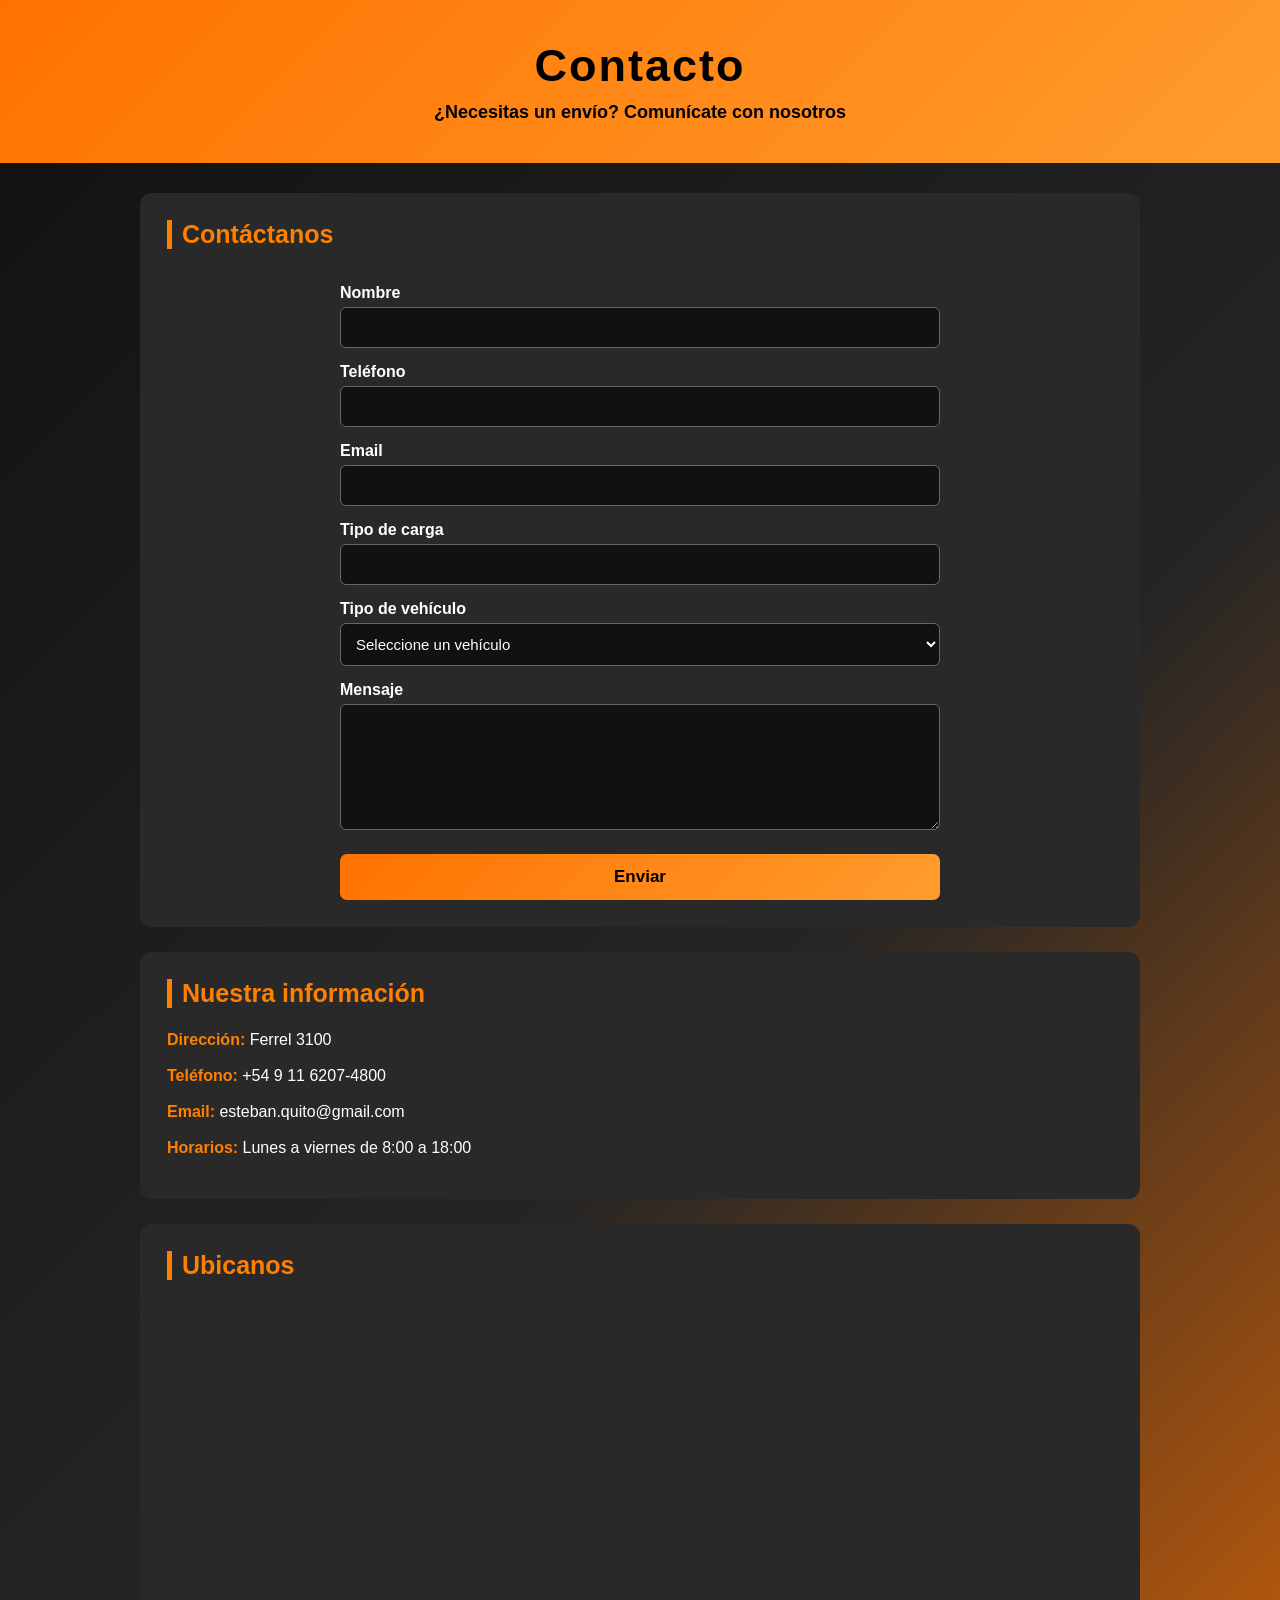
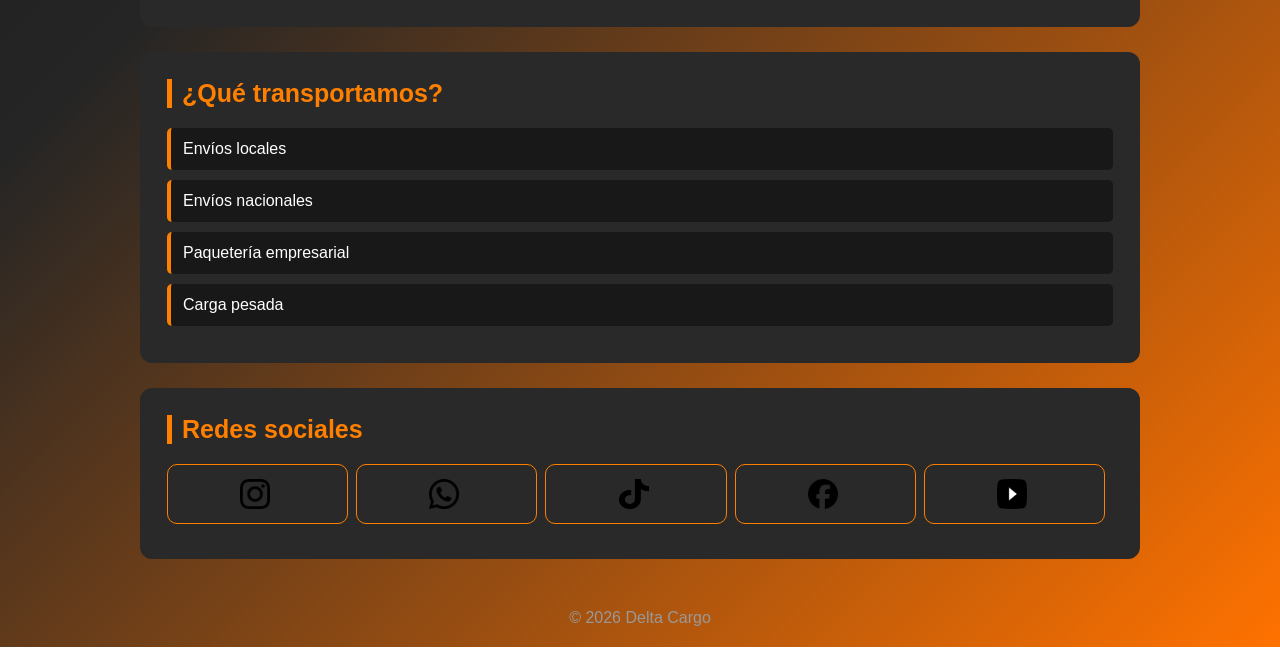
==== contacto.html @ dddab6e9 "Add files via upload" ====
<!DOCTYPE html>
<html lang="es">
<head>
    <meta charset="UTF-8">
    <meta name="viewport" content="width=device-width, initial-scale=1.0">
    <title>Contacto - Delta Cargo</title>
    <link rel="stylesheet" href="contacto.css">
</head>

<body>

<header>
    <h1>Contacto</h1>
    <p id="subtitulo">¿Necesitas un envío? Comunícate con nosotros</p>
</header>

<main>

    <section>
        <h2>Contáctanos</h2>

        <form>
            <div class="intform">

                <label>Nombre</label>
                <input type="text">

                <label>Teléfono</label>
                <input type="tel">

                <label>Email</label>
                <input type="email">

                <label>Tipo de carga</label>
                <input type="text">

                <label>Tipo de vehículo</label>
                <select name="vehiculo" id="vehiculo">
                    <option value="">Seleccione un vehículo</option>
                    <option value="Moto">Moto</option>
                    <option value="Utilitario">Utilitario</option>
                    <option value="Camion">Camión</option>
                </select>

                <label>Mensaje</label>
                <textarea rows="6"></textarea>

                <button id="boton">Enviar</button>

            </div>
        </form>
    </section>


    <section>
        <h2>Nuestra información</h2>

        <p>
            <strong>Dirección:</strong> Ferrel 3100
        </p>

        <p>
            <strong>Teléfono:</strong> +54 9 11 6207-4800
        </p>

        <p>
            <strong>Email:</strong> esteban.quito@gmail.com
        </p>

        <p>
            <strong>Horarios:</strong> Lunes a viernes de 8:00 a 18:00
        </p>
    </section>

    <section>
        <h2>Ubicanos</h2>
        <iframe src="https://www.google.com/maps/embed?pb=!1m18!1m12!1m3!1d1834.0449187666977!2d-58.391649748734345!3d-34.721694705731295!2m3!1f0!2f0!3f0!3m2!1i1024!2i768!4f13.1!3m3!1m2!1s0x95bccd4056467eaf%3A0x656800f0ac1e2acd!2sCentro%20de%20Formaci%C3%B3n%20Profesional%20401%20Lanus!5e0!3m2!1ses!2sar!4v1787355959389!5m2!1ses!2sar" width="400" height="300" style="border:0;" allowfullscreen="" loading="lazy" referrerpolicy="strict-origin-when-cross-origin"></iframe>
    </section>

    <section>
        <h2>¿Qué transportamos?</h2>

        <ul>
            <li>Envíos locales</li>
            <li>Envíos nacionales</li>
            <li>Paquetería empresarial</li>
            <li>Carga pesada</li>
        </ul>
    </section>


    <section>
        <h2>Redes sociales</h2>

<div class="redes">

        <a href="https://www.instagram.com/" target="_blank">
            <img src="multimedia/Contacto/Instagram.png" alt="Instagram">
            <span>Instagram</span>
        </a>

        <a href="https://www.whatsapp.com/" target="_blank">
            <img src="multimedia/Contacto/Whatsapp.png" alt="Whatsapp">
            <span>Whatsapp</span>
        </a>

        <a href="https://www.tiktok.com/" target="_blank">
            <img src="multimedia/Contacto/Tiktok.png" alt="TikTok">
            <span>Tiktok</span>
        </a>

        <a href="https://www.facebook.com/" target="_blank">
            <img src="multimedia/Contacto/Facebook.png" alt="Facebook">
            <span>Facebook</span>
        </a>

        <a href="https://www.youtube.com/" target="_blank">
            <img src="multimedia/Contacto/Youtube.png" alt="Youtube">
            <span>Youtube</span>
        </a>

</div>
    </section>

</main>


<footer>
    <p>© 2026 Delta Cargo</p>
</footer>

</body>
</html>
---- contacto.css ----
* {
    box-sizing: border-box;
    margin: 0;
    padding: 0;
}
body {
    font-family: Arial, sans-serif;
    background: linear-gradient(135deg, #111111, #252525, #ff7200);
    color: white;
    min-height: 100vh;
}
header {
    text-align: center;
    padding: 40px 20px;
    background: linear-gradient(135deg, #ff7200, #ff9d2e);
    color: black;
}
h1 {
    font-size: 45px;
    margin-bottom: 10px;
    letter-spacing: 2px;
}
#subtitulo {
    font-size: 18px;
    font-weight: bold;
}
main {
    width: 90%;
    max-width: 1000px;
    margin: 30px auto;
}
section {
    background-color: #292929;
    padding: 25px;
    margin-bottom: 25px;
    border: 2px solid #292929;
    border-radius: 12px;
    transition: 0.3s;
}
section:hover {
    transform: translateY(-5px);
    border-color: #ff9d2e;
    box-shadow: 0 12px 30px rgba(255, 122, 0, 0.15);
}
h2 {
    color: #ff8000;
    font-size: 25px;
    margin-bottom: 20px;
    border-left: 5px solid #ff8000;
    padding-left: 10px;
}
form {
    display: flex;
    justify-content: center;
}
.intform {
    width: 100%;
    max-width: 600px;
}
label {
    display: block;
    margin-top: 15px;
    margin-bottom: 5px;
    font-weight: bold;
    color: white;
}
input,
select,
textarea {
    width: 100%;
    padding: 11px;
    background-color: #111111;
    color: white;
    border: 1px solid #666666;
    border-radius: 6px;
    font-size: 15px;
    transition: 0.3s;
}
input:focus,
select:focus,
textarea:focus {
    border-color: #ff8000;
    outline: none;
}
textarea {
    resize: vertical;
}
#boton {
    width: 100%;
    padding: 13px;
    margin-top: 20px;
    background: linear-gradient(135deg, #ff7200, #ff9d2e);
    color: black;
    border: none;
    border-radius: 7px;
    font-size: 17px;
    font-weight: bold;
    cursor: pointer;
    transition: 0.3s;
}
#boton:hover {
    background: linear-gradient(135deg, #ff9d2e, #ff7200);
    transform: scale(1.03);
    box-shadow: 0 12px 30px rgba(255, 122, 0, 0.15);
}
section p {
    margin-bottom: 12px;
    line-height: 1.5;
}
strong {
    color: #ff8000;
}
ul {
    list-style: none;
}
li {
    background-color: #181818;
    padding: 12px;
    margin-bottom: 10px;
    border-left: 4px solid #ff8000;
    border-radius: 5px;
    transition: 0.3s;
}
li:hover {
    background-color: #333333;
    transform: translateX(5px);
}
section a {
    display: flex;
    text-decoration: none;
    color: #ff8000;
    padding: 9px 12px;
    margin-right: 8px;
    margin-bottom: 8px;
    border: 1px solid #ff8000;
    border-radius: 6px;
    transition: 0.3s;
}
section a:hover {
    background-color: #ff8000;
    color: black;
    transform: scale(1.05);
}
.redes {
    display: flex;
    justify-content: space-between;
    width: 100%;
}
.redes a {
    width: 20%;
    height: 60px;
    display: flex;
    justify-content: center;
    align-items: center;
    border: 1px solid #ff8000;
    border-radius: 10px;
    transition: 0.3s;
}
.redes a img {
    width: 30px;
    height: 30px;
}
.redes a span {
    display: none;
}
.redes a:hover {
    background-color: #ff8000;
    color: black;
    transform: scale(1.05);
}
.redes a:hover span {
    display: inline;
}
.redes a:hover img {
    margin-right: 7px;
}
section a img {
    width: 25px;
    height: 25px;
    vertical-align: middle;
    margin-right: 5px;
}
footer {
    text-align: center;
    color: #999999;
    padding: 20px;
    margin-top: 20px;
}

iframe{
    display: flex;
    justify-content: center;
}
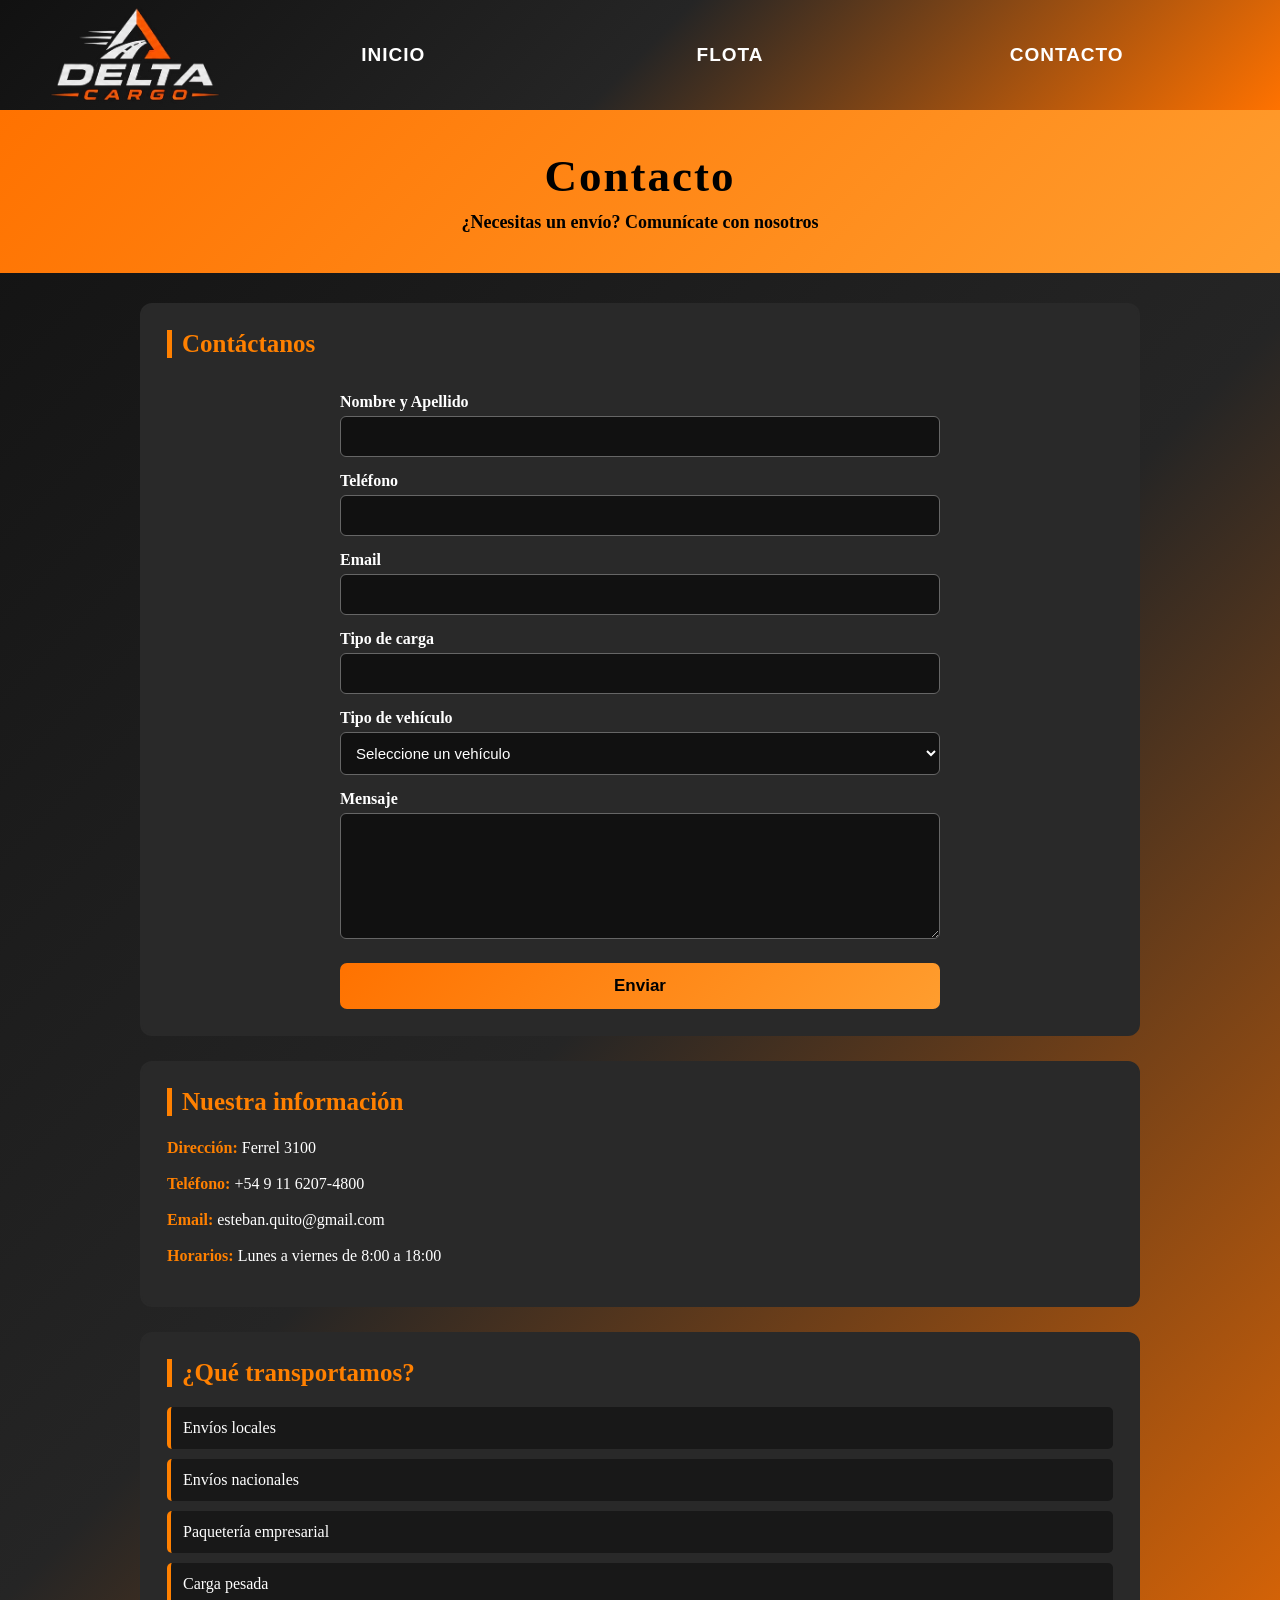
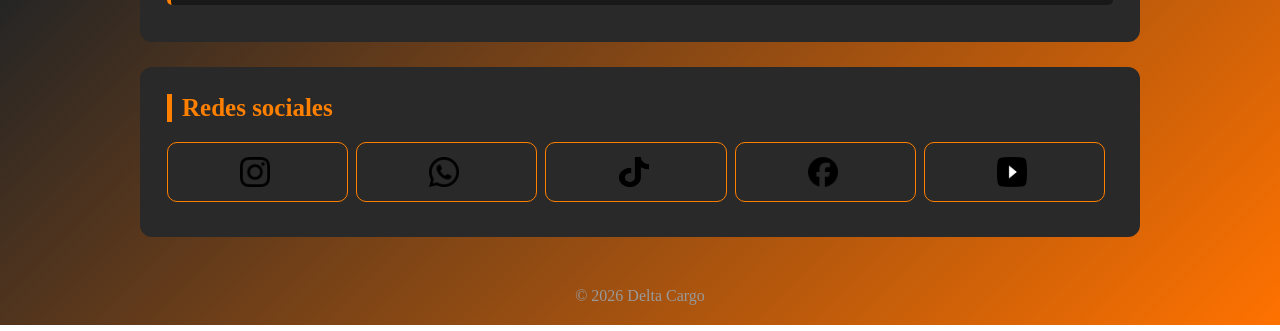
==== commit f58a1542: "Add files via upload" ====
--- a/contacto.html
+++ b/contacto.html
@@ -8,31 +8,59 @@
 </head>
 
 <body>
+   <nav>
+    <div class="contenedor-logo">
+        <img src="multimedia/index/delta_cargo_logo_nav.png"
+             alt="Logo Delta Cargo"
+             class="logonav">
+    </div>
+
+    <div class="inicio">
+        <a href="index.html" class="items">
+            <span class="texto">INICIO</span>
+        </a>
+    </div>
+
+    <div class="flota">
+        <a href="flota.html" class="items">
+            <span class="texto">FLOTA</span>
+        </a>
+    </div>
+
+    <div class="contacto">
+        <a href="contacto.html" class="items">
+            <span class="texto">CONTACTO</span>
+        </a>
+    </div>
+</nav>
 
 <header>
     <h1>Contacto</h1>
     <p id="subtitulo">¿Necesitas un envío? Comunícate con nosotros</p>
 </header>
 
+ 
+
 <main>
+
 
     <section>
         <h2>Contáctanos</h2>
 
-        <form>
+        <form action="contacto.php" method="post">
             <div class="intform">
 
-                <label>Nombre</label>
-                <input type="text">
+                <label>Nombre y Apellido</label>
+                <input type="text" name="nombre">
 
                 <label>Teléfono</label>
-                <input type="tel">
+                <input type="tel" name="telefono">
 
                 <label>Email</label>
-                <input type="email">
+                <input type="email" name="email">
 
                 <label>Tipo de carga</label>
-                <input type="text">
+                <input type="text" name="tipodecarga">
 
                 <label>Tipo de vehículo</label>
                 <select name="vehiculo" id="vehiculo">
@@ -43,7 +71,7 @@
                 </select>
 
                 <label>Mensaje</label>
-                <textarea rows="6"></textarea>
+                <textarea rows="6" name="mensaje"></textarea>
 
                 <button id="boton">Enviar</button>
 
@@ -72,10 +100,6 @@
         </p>
     </section>
 
-    <section>
-        <h2>Ubicanos</h2>
-        <iframe src="https://www.google.com/maps/embed?pb=!1m18!1m12!1m3!1d1834.0449187666977!2d-58.391649748734345!3d-34.721694705731295!2m3!1f0!2f0!3f0!3m2!1i1024!2i768!4f13.1!3m3!1m2!1s0x95bccd4056467eaf%3A0x656800f0ac1e2acd!2sCentro%20de%20Formaci%C3%B3n%20Profesional%20401%20Lanus!5e0!3m2!1ses!2sar!4v1787355959389!5m2!1ses!2sar" width="400" height="300" style="border:0;" allowfullscreen="" loading="lazy" referrerpolicy="strict-origin-when-cross-origin"></iframe>
-    </section>
 
     <section>
         <h2>¿Qué transportamos?</h2>
--- a/contacto.css
+++ b/contacto.css
@@ -1,69 +1,155 @@
 * {
-    box-sizing: border-box;
+    box-sizing: border-box; /*le explica al navegador como calcular el tamaño, para que incluya todo*/
     margin: 0;
     padding: 0;
 }
+
 body {
-    font-family: Arial, sans-serif;
-    background: linear-gradient(135deg, #111111, #252525, #ff7200);
+    background: linear-gradient(135deg, #111111, #252525, #ff7200); 
     color: white;
-    min-height: 100vh;
-}
+    min-height: 100vh; /*vh es para que mida el 100% de la altura de la pantalla*/
+}
+
 header {
     text-align: center;
     padding: 40px 20px;
-    background: linear-gradient(135deg, #ff7200, #ff9d2e);
-    color: black;
-}
+    background: linear-gradient(135deg, #ff7200, #ff9d2e); /*es para que  fondo sea un degradado de colores*/
+    color: black;
+}
+
+/* NAV */
+
+
+/* Contenedor principal del navegador. */
+nav {
+    display: flex;             /* Coloca los elementos en una misma fila. */
+    align-items: center;       /* Centra verticalmente los elementos. */
+    justify-content: space-between; /* Distribuye el espacio entre los elementos. */
+
+    width: 100%;               /* Ocupa todo el ancho de la pantalla. */
+    max-width: 100%;           /* Impide superar el ancho disponible. */
+    height: 110px;              /* Establece la altura del navegador. */
+    padding: 0 45px;            /* Agrega espacio a los costados. */
+
+    background: linear-gradient(135deg, #111111, #252525, #ff7200);     /* Fondo negro del navegador. */
+}
+
+/* Contenedor del logo. */
+.contenedor-logo {
+    display: flex;             /* Permite organizar el logo. */
+    align-items: center;       /* Centra verticalmente el logo. */
+    flex-shrink: 0;             /* Evita que el logo se comprima. */
+}
+
+/* Imagen del logo. */
+.logonav {
+    width: 180px;               /* Establece el ancho del logo. */
+    max-width: 100%;            /* Evita que supere su contenedor. */
+    height: auto;               /* Mantiene las proporciones originales. */
+    display: block;             /* Elimina espacios inferiores de imágenes inline. */
+    object-fit: contain;        /* Evita deformar el logo. */
+}
+
+/* Contenedores de los enlaces. */
+.inicio,
+.flota,
+.contacto {
+    display: flex;              /* Activa Flexbox. */
+    align-items: center;        /* Centra verticalmente los enlaces. */
+    justify-content: center;    /* Centra horizontalmente los enlaces. */
+    flex: 1;                    /* Distribuye el espacio disponible. */
+    min-width: 0;               /* Permite que el contenido se adapte. */
+}
+
+/* Enlaces del navegador. */
+.items {
+    text-decoration: none;     /* Elimina el subrayado. */
+    display: flex;              /* Activa Flexbox. */
+    align-items: center;       /* Centra el contenido verticalmente. */
+    justify-content: center;   /* Centra el contenido horizontalmente. */
+}
+
+/* Texto de los enlaces. */
+.texto {
+    color: #fff;                /* Color blanco. */
+    font-family: 'Poppins', sans-serif; /* Fuente Poppins. */
+    font-size: 19px;            /* Tamaño del texto. */
+    font-weight: 600;           /* Grosor seminegrita. */
+    letter-spacing: 1px;        /* Espacio entre letras. */
+    white-space: nowrap;        /* Evita que el texto se divida en varias líneas. */
+    transition: 0.3s ease;      /* Suaviza los cambios visuales. */
+}
+
+/* Efecto al pasar el mouse por los enlaces. */
+.items:hover .texto {
+    color: #ff7200;             /* Cambia el texto a naranja. */
+}
+
+
+
+
+/* Cursor para todos los botones. */
+button {
+    cursor: pointer;            /* Muestra la mano al pasar el mouse. */
+}
+
 h1 {
     font-size: 45px;
     margin-bottom: 10px;
     letter-spacing: 2px;
 }
+
 #subtitulo {
     font-size: 18px;
     font-weight: bold;
 }
+
 main {
     width: 90%;
     max-width: 1000px;
     margin: 30px auto;
 }
+
 section {
     background-color: #292929;
     padding: 25px;
     margin-bottom: 25px;
     border: 2px solid #292929;
     border-radius: 12px;
-    transition: 0.3s;
-}
+    transition: .3s;
+}
+
 section:hover {
     transform: translateY(-5px);
     border-color: #ff9d2e;
-    box-shadow: 0 12px 30px rgba(255, 122, 0, 0.15);
-}
+    box-shadow: 0 12px 30px rgba(255, 122, 0, .15);
+}
+
 h2 {
     color: #ff8000;
     font-size: 25px;
-    margin-bottom: 20px;
+    margin-bottom: 20px; /* el espacio abajo del elemento */
     border-left: 5px solid #ff8000;
     padding-left: 10px;
 }
+
 form {
     display: flex;
     justify-content: center;
 }
+
 .intform {
     width: 100%;
     max-width: 600px;
 }
+
 label {
     display: block;
-    margin-top: 15px;
-    margin-bottom: 5px;
+    margin: 15px 0 5px;
     font-weight: bold;
     color: white;
 }
+
 input,
 select,
 textarea {
@@ -74,17 +160,20 @@
     border: 1px solid #666666;
     border-radius: 6px;
     font-size: 15px;
-    transition: 0.3s;
-}
+    transition: .3s;
+}
+
 input:focus,
 select:focus,
 textarea:focus {
     border-color: #ff8000;
-    outline: none;
-}
+    outline: none; /* para sacar el contorno que pone el navegador en el elemento*/
+}
+
 textarea {
-    resize: vertical;
-}
+    resize: vertical; /*para que el usuario cambie el tamaño verticalmente*/
+}
+
 #boton {
     width: 100%;
     padding: 13px;
@@ -95,36 +184,43 @@
     border-radius: 7px;
     font-size: 17px;
     font-weight: bold;
-    cursor: pointer;
-    transition: 0.3s;
-}
+    cursor: pointer; /* para que cuando pongas el cursor aparezca el puntero */
+    transition: .3s;
+}
+
 #boton:hover {
     background: linear-gradient(135deg, #ff9d2e, #ff7200);
     transform: scale(1.03);
-    box-shadow: 0 12px 30px rgba(255, 122, 0, 0.15);
-}
+    box-shadow: 0 12px 30px rgba(255, 122, 0, .15); /* la sombra de el elemento*/
+}
+
 section p {
     margin-bottom: 12px;
     line-height: 1.5;
 }
+
 strong {
     color: #ff8000;
 }
+
 ul {
-    list-style: none;
-}
+    list-style: none; /* para sacarle los puntos a las listas de html*/
+}
+
 li {
     background-color: #181818;
     padding: 12px;
     margin-bottom: 10px;
-    border-left: 4px solid #ff8000;
+    border-left: 4px solid #ff8000; /* crea solo el borde izquierdo*/
     border-radius: 5px;
-    transition: 0.3s;
-}
+    transition: .3s;
+}
+
 li:hover {
     background-color: #333333;
     transform: translateX(5px);
 }
+
 section a {
     display: flex;
     text-decoration: none;
@@ -134,18 +230,21 @@
     margin-bottom: 8px;
     border: 1px solid #ff8000;
     border-radius: 6px;
-    transition: 0.3s;
-}
+    transition: .3s;
+}
+
 section a:hover {
     background-color: #ff8000;
     color: black;
     transform: scale(1.05);
 }
+
 .redes {
     display: flex;
-    justify-content: space-between;
-    width: 100%;
-}
+    justify-content: space-between; /* para dejar un espacio entre los elementosd*/
+    width: 100%;
+}
+
 .redes a {
     width: 20%;
     height: 60px;
@@ -154,40 +253,42 @@
     align-items: center;
     border: 1px solid #ff8000;
     border-radius: 10px;
-    transition: 0.3s;
-}
+    transition: .3s;
+}
+
 .redes a img {
     width: 30px;
     height: 30px;
 }
+
 .redes a span {
     display: none;
 }
+
 .redes a:hover {
     background-color: #ff8000;
     color: black;
     transform: scale(1.05);
 }
+
 .redes a:hover span {
-    display: inline;
-}
+    display: inline; /* inline para que el elemento se comporte como parte de una linea de texto*/
+}
+
 .redes a:hover img {
     margin-right: 7px;
 }
+
 section a img {
     width: 25px;
     height: 25px;
-    vertical-align: middle;
+    vertical-align: middle; /*para alinear el elemento verticalmente respecto de otros elementos de la misma linea*/
     margin-right: 5px;
 }
+
 footer {
     text-align: center;
     color: #999999;
     padding: 20px;
     margin-top: 20px;
-}
-
-iframe{
-    display: flex;
-    justify-content: center;
 }
